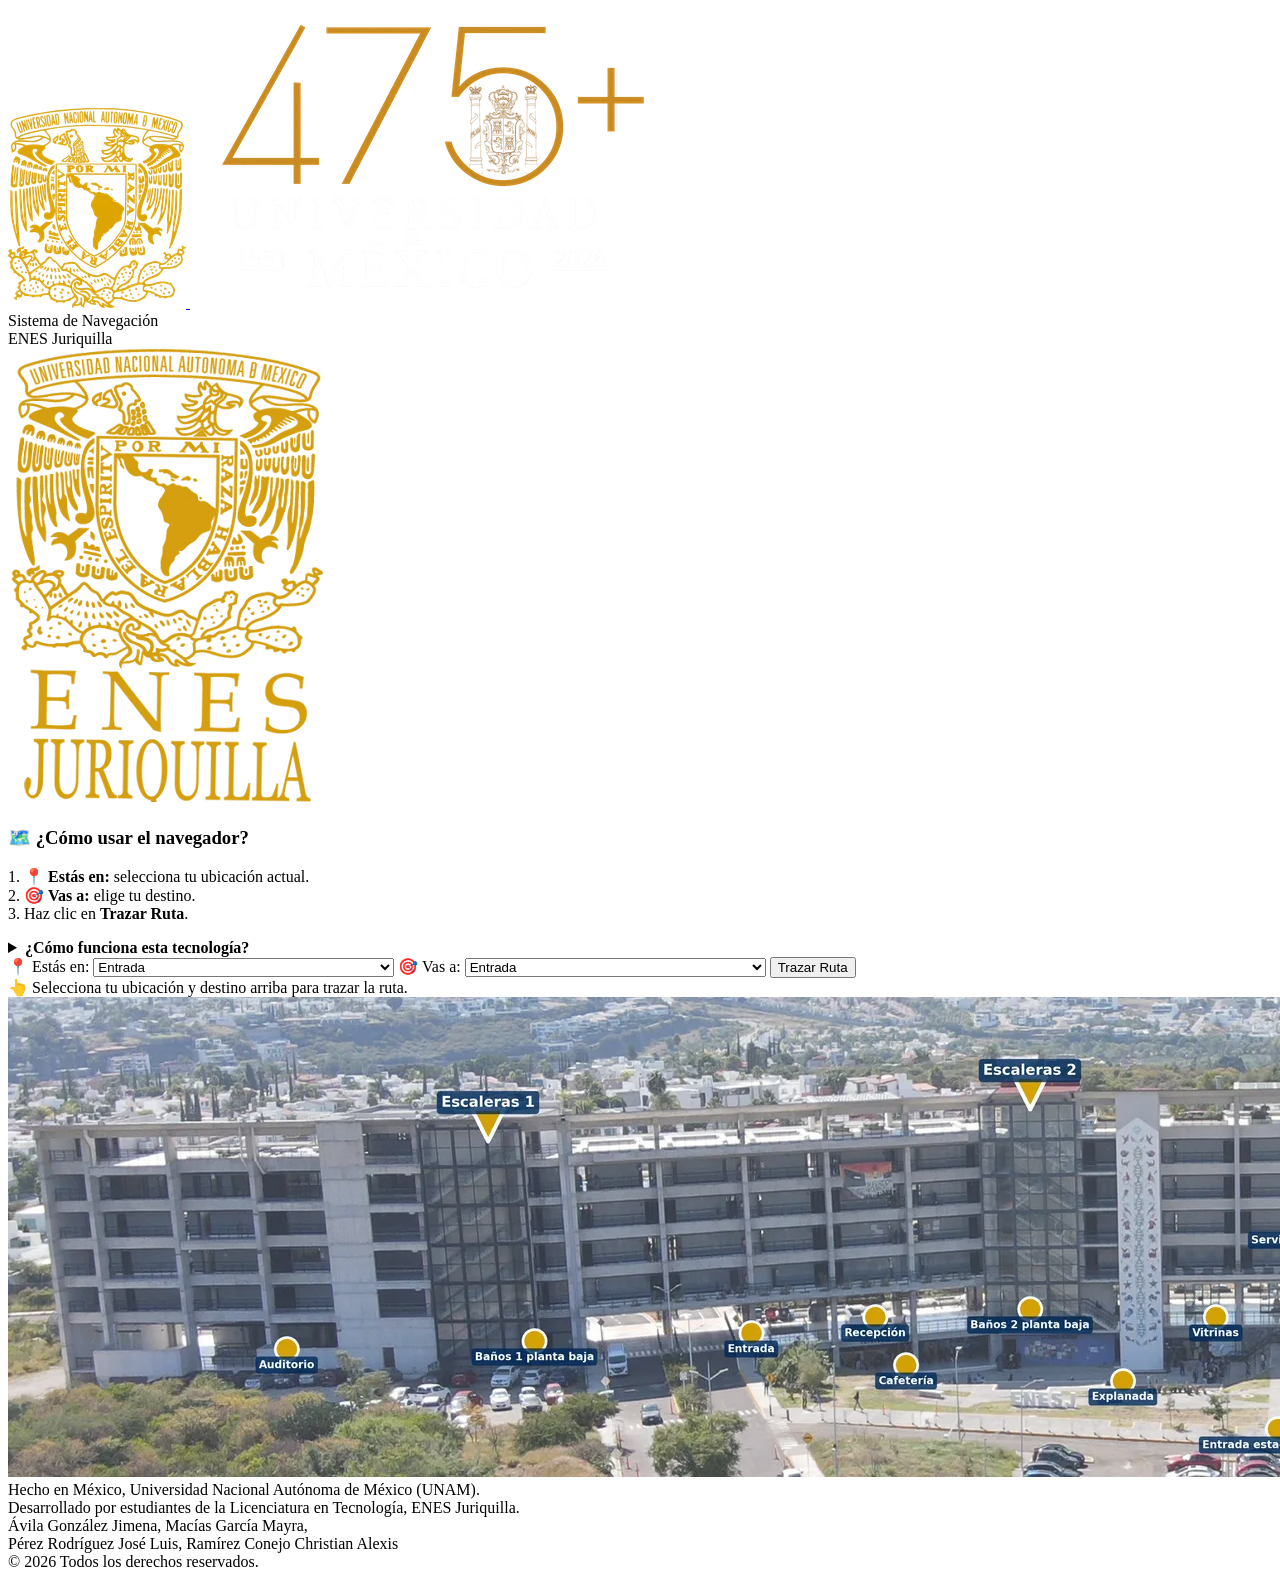
==== index.html @ 670d01b1 "Agregamos las opciones que faltaban y su categoria" ====
<!DOCTYPE html>
<html lang="es">
<head>
    <meta charset="UTF-8">
    <meta name="viewport" content="width=device-width, initial-scale=1.0, maximum-scale=5.0, user-scalable=yes">
    <title>Navegador ENES Juriquilla</title>
    <link rel="icon" href="static/logo_unam_dorado.webp" type="image/webp">
    <link rel="stylesheet" href="styles.css">
</head>
<body>

    <header class="header-institucional">
        <div class="logos-izq">
            <a href="https://www.unam.mx/" target="_blank">
                <img class="logo-header logo-unam-escudo" src="static/logo_unam_dorado_1.webp" alt="UNAM">
            </a>
            <a href="https://www.unam.mx/" target="_blank">
                <img class="logo-header" src="static/Logo_475.webp" alt="UNAM 475">
            </a>
        </div>
        
        <div class="header-titulo">
            Sistema de Navegación<br>ENES Juriquilla
        </div>
        
        <div class="logos-der">
            <a href="https://www.enesjuriquilla.unam.mx/" target="_blank">
                <img class="logo-header" src="static/logo_enes_dorado.webp" alt="ENES">
            </a>
        </div>
    </header>

    <div class="contenido-principal">
        
        <div class="instrucciones">
            <h3>🗺️ ¿Cómo usar el navegador?</h3>
            <p>1. 📍 <b>Estás en:</b> selecciona tu ubicación actual.<br>
            2. 🎯 <b>Vas a:</b> elige tu destino.<br>
            3. Haz clic en <b>Trazar Ruta</b>.</p>
        </div>

        <details>
            <summary><b>¿Cómo funciona esta tecnología?</b></summary>
            <p>Este sistema modela la infraestructura de la escuela usando la <b>Teoría de Grafos:</b> cada salón, escalera, baño o área común se representa como un nodo, y los pasillos que los conectan como aristas con un peso igual a la distancia aproximada en metros entre ambos puntos.</p>

            <p>Para encontrar el camino exacto, utiliza el <b>Algoritmo de Dijkstra</b>, que explora todas las conexiones posibles entre tu ubicación actual y tu destino, y selecciona la combinación de tramos cuya suma de distancias sea la menor posible, considerando incluso cambios de piso a través de escaleras. </p>

            <p>El mapa que ves no es una simulación: corresponde a la distribución real del edificio de la ENES Juriquilla, por lo que la ruta trazada refleja el camino que efectivamente recorrerías a pie dentro del plantel.</p>
        </details>

        <div class="caja-control">
           <label>📍 Estás en:</label>
            <select id="origen">
                <optgroup label="⭐ MÁS USADOS ">
                    <option value="Entrada" selected>Entrada</option>
                    <option value="Entrada estacionamiento">Entrada estacionamiento</option>
                    <option value="Cafetería">Cafetería</option>
                    <option value="Auditorio">Auditorio</option>
                    <option value="Servicios escolares">Servicios escolares</option>
                    <option value="Unidad de investigación de órtesis y prótesis">Unidad de investigación de órtesis y prótesis</option>
                </optgroup>
                </select>

            <label>🎯 Vas a:</label>
            <select id="destino">
                <optgroup label="⭐ MÁS USADOS ">
                    <option value="Entrada">Entrada</option>
                    <option value="Entrada estacionamiento">Entrada estacionamiento</option>
                    <option value="Cafetería">Cafetería</option>
                    <option value="Auditorio">Auditorio</option>
                    <option value="Servicios escolares">Servicios escolares</option>
                    <option value="Unidad de investigación de órtesis y prótesis">Unidad de investigación de órtesis y prótesis</option>
                </optgroup>
                </select>

            <button onclick="trazarRuta()" class="btn-trazar" id="btn-trazar">Trazar Ruta</button>
        </div>

        <div id="alerta-error" class="alert alert-error"></div>
        <div id="alerta-distancia" class="alert alert-success"></div>
        <div id="alerta-camino" class="alert alert-info"></div>

        <div id="alerta-info-inicial" class="alert alert-info" style="display: block;">
            👆 Selecciona tu ubicación y destino arriba para trazar la ruta.
        </div>

        <div class="map-container" id="map-container">
            <img id="mapa-img" src="static/mapa_guia.webp" alt="Mapa">
        </div>

    </div>

    <footer class="footer">
        Hecho en México, Universidad Nacional Autónoma de México (UNAM).<br>
        Desarrollado por estudiantes de la Licenciatura en Tecnología, ENES Juriquilla.<br>
        Ávila González Jimena, Macías García Mayra, <br>
        Pérez Rodríguez José Luis, Ramírez Conejo Christian Alexis<br>
        © 2026 Todos los derechos reservados.
    </footer>
    
    <script>
        // Lista de categorías y sus nodos correspondientes 
        const categoriasNodos = {
            '📝 AULAS': [
                'III-201', 'III-202', 'III-301', 'III-302', 'III-303', 'III-304',
                'IV-301', 'IV-302', 'IV-303', 'IV-304', 'IV-305',
                'Salones de usos múltiples',
                'V-401', 'V-402', 'V-403', 'V-404', 'VI-201', 'VI-202', 'VI-203', 'VI-204',
                'VI-301', 'VI-302', 'VI-303', 'VI-304', 'VI-401', 'VI-402', 'VI-403', 'VI-404',
                'VI-PB01', 'VI-PB02', 'VI-PB03', 'VI-PB04'
            ],
            '🔬 LABORATORIOS': [
                'IV-101', 'IV-102', 'IV-103', 'V-101', 'V-102'
            ],
            '🖥️ LABORATORIOS DE CÓMPUTO': [
                'V-301', 'V-302', 'V-303', 'V-304'
            ],
            '📚 CID': [
                'CID planta baja', 'CID piso 1', 'CID piso 3', 'CID piso 4', 'PC Puma'
            ],
            '💼 SECRETARÍAS Y SERVICIOS': [
                'Cajas', 'Dirección', 'Internalización', 'Lactancia', 'Médico', 'Nutrición', 'Objetos perdidos', 
                'Obervatorio de negocios internacionales', 'Psicología', 'Recepción', 
                'Sala de juntas', 'Secretaría académica', 'Secretaría administrativa', 
                'Secretaría de educación y vinculación', 'Secretaría general', 'Servicios escolares', 'Tics',
                , 
            ],
            '👨‍🏫 ZONA DE DOCENTES': [
                'Zona de docentes 1', 'Zona de docentes 2', 'Zona de docentes 3', 'Zona de docentes 4', 'Zona de docentes 5'
            ],
            '🌿 OTRAS ÁREAS': [
                'Ajedrez', 'Auditorio', 'Cafetería', 'Canchas', 'Deportes', 'Entrada', 
                'Entrada estacionamiento', 'Explanada', 'Gym al aire libre', 'Intendencia de obras', 
                'Jardineras', 'Juegos', 'Microondas', 'Mini circuito', 'Paneles solares',
                'Túnel de viento', 'Vitrinas'
            ]
        };

        const selectOrigen = document.getElementById('origen');
        const selectDestino = document.getElementById('destino');

        // Llenar las listas dinámicamente respetando las categorías
        Object.keys(categoriasNodos).forEach(categoria => {
            let optgroupOrigen = `<optgroup label="${categoria}">`;
            let optgroupDestino = `<optgroup label="${categoria}">`;
            
            categoriasNodos[categoria].forEach(nodo => {
                optgroupOrigen += `<option value="${nodo}">${nodo}</option>`;
                optgroupDestino += `<option value="${nodo}">${nodo}</option>`;
            });

            optgroupOrigen += `</optgroup>`;
            optgroupDestino += `</optgroup>`;

            selectOrigen.innerHTML += optgroupOrigen;
            selectDestino.innerHTML += optgroupDestino;
        });

        // Función para trazar la ruta
        async function trazarRuta() {
            const origen = document.getElementById('origen').value;
            const destino = document.getElementById('destino').value;
            const btn = document.getElementById('btn-trazar');
            
            // Ocultar todas las alertas antes de iniciar
            document.getElementById('alerta-error').style.display = 'none';
            document.getElementById('alerta-distancia').style.display = 'none';
            document.getElementById('alerta-camino').style.display = 'none';
            document.getElementById('alerta-info-inicial').style.display = 'none';

            if (origen === destino) {
                document.getElementById('alerta-info-inicial').style.display = 'block';
                document.getElementById('alerta-info-inicial').innerHTML = `📍🎯 ¡Ya estás aquí!: ${origen}`;
                return;
            }

            btn.innerText = '⏳ Dibujando la ruta...';
            btn.disabled = true;

            try {
                const response = await fetch('/api/trazar', {
                    method: 'POST',
                    headers: { 'Content-Type': 'application/json' },
                    body: JSON.stringify({ origen, destino })
                });

                const data = await response.json();

                if (data.exito) {
                    document.getElementById('alerta-distancia').style.display = 'block';
                    document.getElementById('alerta-distancia').innerHTML = `✅ ¡Ruta Encontrada! Distancia aproximada: ${data.distancia} metros`;
                    
                    document.getElementById('alerta-camino').style.display = 'block';
                    document.getElementById('alerta-camino').innerHTML = `🧭 <b>Camino a seguir:</b> ${data.camino}`;

                    document.getElementById('mapa-img').src = data.imagen;
                } else {
                    document.getElementById('alerta-error').style.display = 'block';
                    document.getElementById('alerta-error').innerText = `❌ ${data.error}`;
                }
            } catch (error) {
                document.getElementById('alerta-error').style.display = 'block';
                document.getElementById('alerta-error').innerText = '❌ Error de conexión con el servidor.';
            }

            btn.innerText = 'Trazar Ruta';
            btn.disabled = false;
        }
    </script>
</body>
</html>
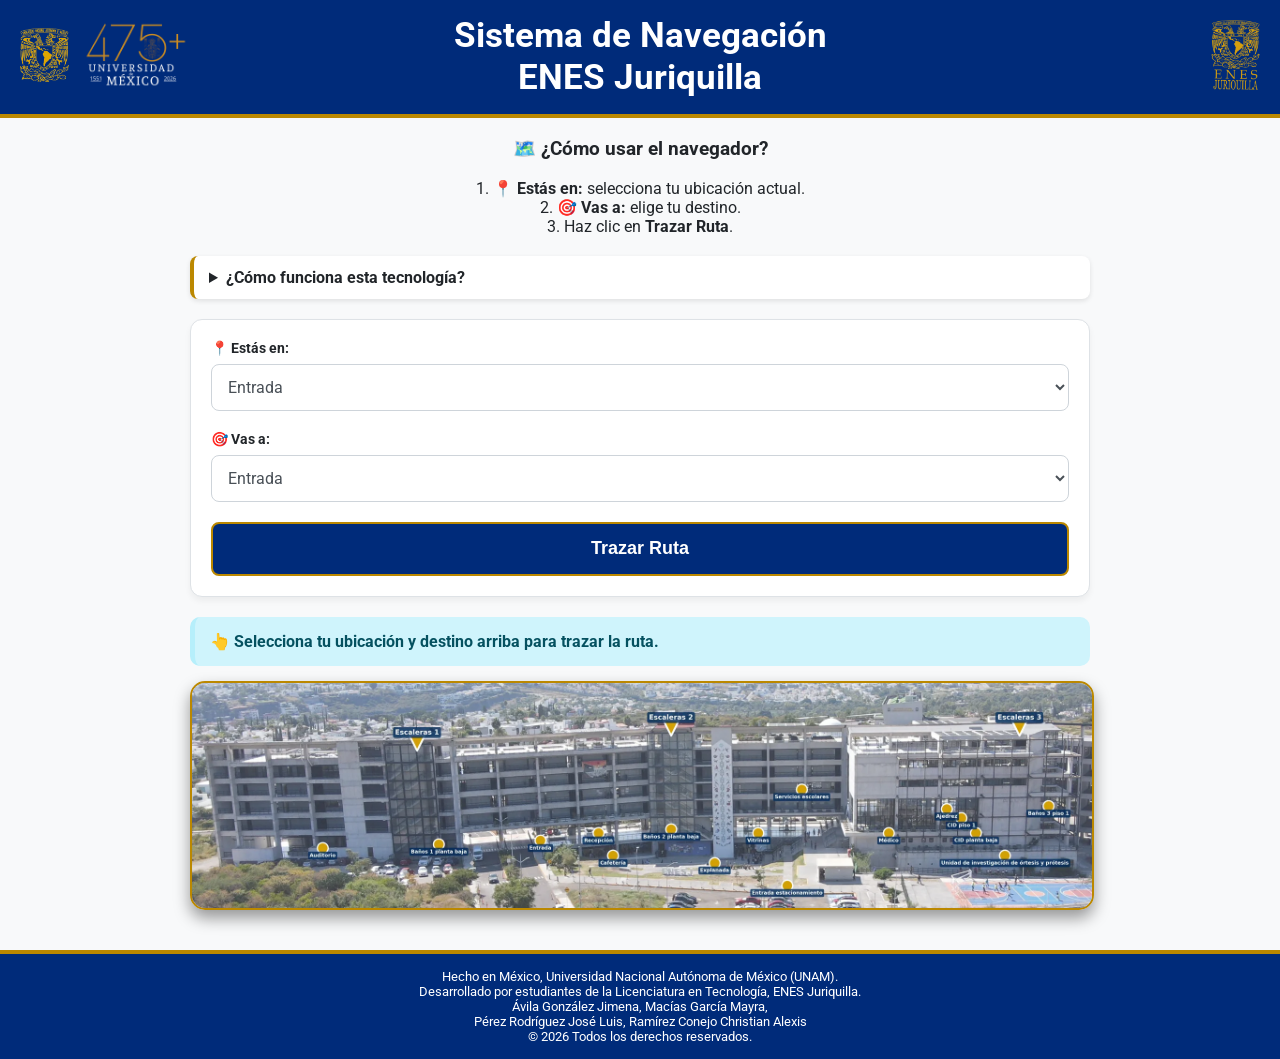
==== commit 5d498e68: "Metimos el styles.css al static/" ====
--- a/index.html
+++ b/index.html
@@ -5,7 +5,7 @@
     <meta name="viewport" content="width=device-width, initial-scale=1.0, maximum-scale=5.0, user-scalable=yes">
     <title>Navegador ENES Juriquilla</title>
     <link rel="icon" href="static/logo_unam_dorado.webp" type="image/webp">
-    <link rel="stylesheet" href="styles.css">
+    <link rel="stylesheet" href="static/styles.css">
 </head>
 <body>
 
--- a/static/styles.css
+++ b/static/styles.css
@@ -0,0 +1,236 @@
+@import url('https://fonts.googleapis.com/css2?family=Roboto:wght@400;700&display=swap');
+
+        :root {
+            --unam-blue: #002B7A;
+            --unam-gold: #BB8800;
+            --bg-color: #F8F9FA;
+            --text-color: #212529;
+            --card-bg: #FFFFFF;
+            --border-color: #DEE2E6;
+            --input-bg: #FFFFFF;
+            --input-border: #CED4DA;
+            --input-text: #495057;
+            --alert-success-bg: #D1E7DD;
+            --alert-success-text: #0F5132;
+            --alert-success-border: #BADBCC;
+            --alert-info-bg: #CFF4FC;
+            --alert-info-text: #055160;
+            --alert-info-border: #B6EFFB;
+            --alert-error-bg: #F8D7DA;
+            --alert-error-text: #842029;
+            --alert-error-border: #F5C2C7;
+        }
+
+        @media (prefers-color-scheme: dark) {
+            :root {
+                --bg-color: #120F0F;
+                --text-color: #F8F9FA;
+                --card-bg: #111111;
+                --border-color: #333333;
+                --input-bg: #222222;
+                --input-border: #555555;
+                --input-text: #FFFFFF;
+                --alert-success-bg: #152C20;
+                --alert-success-text: #57E08B;
+                --alert-success-border: #1B4332;
+                --alert-info-bg: #13243A;
+                --alert-info-text: #66A3EB;
+                --alert-info-border: #1C3B5E;
+                --alert-error-bg: #3B161B;
+                --alert-error-text: #FF8A8F;
+                --alert-error-border: #641220;
+            }
+        }
+
+        body {
+            font-family: 'Roboto', Helvetica, Arial, sans-serif;
+            background-color: var(--bg-color);
+            color: var(--text-color);
+            margin: 0;
+            padding: 0;
+            transition: background-color 0.3s ease, color 0.3s ease;
+        }
+
+        .header-institucional, .footer {
+            background-color: var(--unam-blue);
+            color: white;
+            width: 100%;
+            border-bottom: 4px solid var(--unam-gold);
+            box-sizing: border-box;
+        }
+        
+        .header-institucional {
+            display: flex;
+            justify-content: space-between;
+            align-items: center;
+            padding: 15px 20px;
+            margin-bottom: 20px;
+        }
+
+        .footer {
+            text-align: center;
+            padding: 15px;
+            font-size: 13px;
+            border-top: 4px solid var(--unam-gold);
+            border-bottom: none;
+            margin-top: 40px;
+        }
+
+        .logos-izq, .logos-der { display: flex; align-items: center; gap: 10px; width: 30%; }
+        .logos-der { justify-content: flex-end; }
+        
+        .header-titulo {
+            text-align: center;
+            font-weight: bold;
+            font-size: clamp(20px, 3.5vw, 35px);
+            line-height: 1.2;
+            width: 40%;
+        }
+
+        .logo-header {
+            max-height: 70px;
+            max-width: 100%;
+            object-fit: contain;
+        }
+
+        .logo-unam-escudo {
+            max-height: 55px; 
+        }
+
+        @media (max-width: 768px) {
+            .logo-header { max-height: 60px; } 
+            .logo-unam-escudo { max-height: 50px; } 
+            
+            .header-institucional { padding: 12px 5px; }
+            .logos-izq, .logos-der { gap: 5px; }
+            .logos-izq { width: 40%; }
+            .header-titulo { 
+                width: 35%; 
+                font-size: clamp(14px, 3.5vw, 18px);
+            }
+            .logos-der { width: 25%; }
+        }
+
+        .contenido-principal {
+            max-width: 900px;
+            margin: 0 auto;
+            padding: 0 15px;
+        }
+
+        .instrucciones { text-align: center; margin-bottom: 20px; }
+        
+        details {
+            background-color: var(--card-bg);
+            padding: 12px 15px;
+            border-radius: 8px;
+            margin-bottom: 20px;
+            border-left: 4px solid var(--unam-gold);
+            cursor: pointer;
+            box-shadow: 0 2px 5px rgba(0,0,0,0.1);
+        }
+        details p { font-size: 14px; line-height: 1.5; color: var(--text-color); margin-top: 10px; opacity: 0.9;}
+
+        .caja-control {
+            background-color: var(--card-bg);
+            border: 1px solid var(--border-color);
+            border-radius: 12px;
+            padding: 20px;
+            margin-bottom: 20px;
+            box-shadow: 0 4px 6px rgba(0,0,0,0.05);
+        }
+
+        label {
+            display: block;
+            margin-bottom: 8px;
+            font-size: 14px;
+            font-weight: bold;
+            color: var(--text-color);
+        }
+
+        select {
+            width: 100%;
+            padding: 12px;
+            border-radius: 8px;
+            border: 1px solid var(--input-border);
+            background-color: var(--input-bg);
+            color: var(--input-text);
+            font-size: 16px;
+            font-family: inherit;
+            margin-bottom: 20px;
+        }
+
+        .btn-trazar {
+            background-color: var(--unam-blue);
+            color: white;
+            border: 2px solid var(--unam-gold);
+            border-radius: 8px;
+            width: 100%;
+            height: 3em;
+            font-size: 18px;
+            font-weight: bold;
+            transition: all 0.3s ease;
+            cursor: pointer;
+        }
+        .btn-trazar:hover {
+            background-color: var(--unam-gold);
+            color: var(--unam-blue);
+            border: 2px solid var(--unam-blue);
+        }
+
+        .alert {
+            border-radius: 10px;
+            width: 100%;
+            padding: 15px;
+            margin-bottom: 15px;
+            display: none;
+            box-sizing: border-box;
+            font-size: 16px;
+            font-weight: bold;
+        }
+        .alert-success { background-color: var(--alert-success-bg); color: var(--alert-success-text); border-left: 5px solid var(--alert-success-border); }
+        .alert-info { background-color: var(--alert-info-bg); color: var(--alert-info-text); border-left: 5px solid var(--alert-info-border); }
+        .alert-error { background-color: var(--alert-error-bg); color: var(--alert-error-text); border-left: 5px solid var(--alert-error-border); }
+
+        .map-container {
+            width: 100%;
+            margin-bottom: 30px;
+            text-align: center;
+            display: block;
+        }
+        
+        .map-container img {
+            width: 100%; 
+            height: auto;
+            border-radius: 15px;
+            border: 2px solid var(--unam-gold);
+            box-shadow: 0px 8px 16px rgba(0, 0, 0, 0.4);
+            display: block;
+            margin: 0 auto;
+        }
+
+        @media (max-width: 768px) {
+            .map-container {
+                height: 25vh;
+                overflow-x: auto;
+                overflow-y: hidden;
+                white-space: nowrap;
+                padding: 10px 0;
+                -webkit-overflow-scrolling: touch;
+            }
+            .map-container img {
+                height: 100%; 
+                width: auto;  
+                max-width: none; 
+                display: inline-block;
+            }
+        }
+        
+        .creditos {
+            text-align: center;
+            font-size: 0.85rem;
+            color: #6c757d;
+            margin-top: 30px;
+            padding: 15px;
+            border-top: 1px solid var(--border-color);
+            font-family: 'Roboto', sans-serif;
+        }
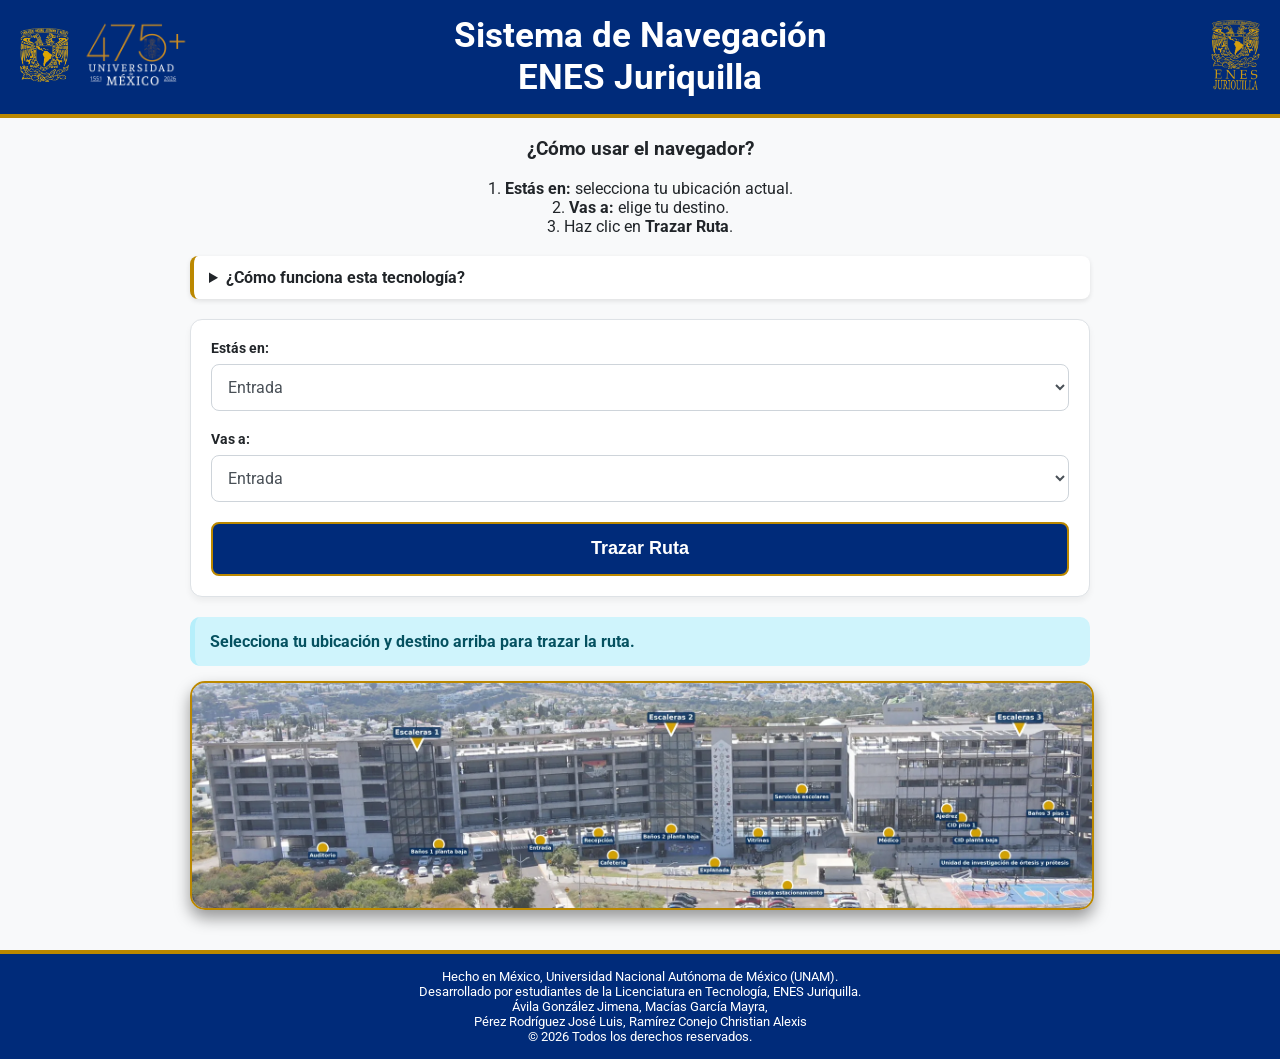
==== commit d15e795c: "Remove emojis" ====
--- a/index.html
+++ b/index.html
@@ -3,7 +3,7 @@
 <head>
     <meta charset="UTF-8">
     <meta name="viewport" content="width=device-width, initial-scale=1.0, maximum-scale=5.0, user-scalable=yes">
-    <title>Navegador ENES Juriquilla</title>
+    <title>Mapa ENES Juriquilla</title>
     <link rel="icon" href="static/logo_unam_dorado.webp" type="image/webp">
     <link rel="stylesheet" href="static/styles.css">
 </head>
@@ -33,9 +33,9 @@
     <div class="contenido-principal">
         
         <div class="instrucciones">
-            <h3>🗺️ ¿Cómo usar el navegador?</h3>
-            <p>1. 📍 <b>Estás en:</b> selecciona tu ubicación actual.<br>
-            2. 🎯 <b>Vas a:</b> elige tu destino.<br>
+            <h3>¿Cómo usar el navegador?</h3>
+            <p>1. <b>Estás en:</b> selecciona tu ubicación actual.<br>
+            2. <b>Vas a:</b> elige tu destino.<br>
             3. Haz clic en <b>Trazar Ruta</b>.</p>
         </div>
 
@@ -49,9 +49,9 @@
         </details>
 
         <div class="caja-control">
-           <label>📍 Estás en:</label>
+           <label>Estás en:</label>
             <select id="origen">
-                <optgroup label="⭐ MÁS USADOS ">
+                <optgroup label="MÁS USADOS ">
                     <option value="Entrada" selected>Entrada</option>
                     <option value="Entrada estacionamiento">Entrada estacionamiento</option>
                     <option value="Cafetería">Cafetería</option>
@@ -61,9 +61,9 @@
                 </optgroup>
                 </select>
 
-            <label>🎯 Vas a:</label>
+            <label>Vas a:</label>
             <select id="destino">
-                <optgroup label="⭐ MÁS USADOS ">
+                <optgroup label="MÁS USADOS ">
                     <option value="Entrada">Entrada</option>
                     <option value="Entrada estacionamiento">Entrada estacionamiento</option>
                     <option value="Cafetería">Cafetería</option>
@@ -81,7 +81,7 @@
         <div id="alerta-camino" class="alert alert-info"></div>
 
         <div id="alerta-info-inicial" class="alert alert-info" style="display: block;">
-            👆 Selecciona tu ubicación y destino arriba para trazar la ruta.
+            Selecciona tu ubicación y destino arriba para trazar la ruta.
         </div>
 
         <div class="map-container" id="map-container">
@@ -98,114 +98,6 @@
         © 2026 Todos los derechos reservados.
     </footer>
     
-    <script>
-        // Lista de categorías y sus nodos correspondientes 
-        const categoriasNodos = {
-            '📝 AULAS': [
-                'III-201', 'III-202', 'III-301', 'III-302', 'III-303', 'III-304',
-                'IV-301', 'IV-302', 'IV-303', 'IV-304', 'IV-305',
-                'Salones de usos múltiples',
-                'V-401', 'V-402', 'V-403', 'V-404', 'VI-201', 'VI-202', 'VI-203', 'VI-204',
-                'VI-301', 'VI-302', 'VI-303', 'VI-304', 'VI-401', 'VI-402', 'VI-403', 'VI-404',
-                'VI-PB01', 'VI-PB02', 'VI-PB03', 'VI-PB04'
-            ],
-            '🔬 LABORATORIOS': [
-                'IV-101', 'IV-102', 'IV-103', 'V-101', 'V-102'
-            ],
-            '🖥️ LABORATORIOS DE CÓMPUTO': [
-                'V-301', 'V-302', 'V-303', 'V-304'
-            ],
-            '📚 CID': [
-                'CID planta baja', 'CID piso 1', 'CID piso 3', 'CID piso 4', 'PC Puma'
-            ],
-            '💼 SECRETARÍAS Y SERVICIOS': [
-                'Cajas', 'Dirección', 'Internalización', 'Lactancia', 'Médico', 'Nutrición', 'Objetos perdidos', 
-                'Obervatorio de negocios internacionales', 'Psicología', 'Recepción', 
-                'Sala de juntas', 'Secretaría académica', 'Secretaría administrativa', 
-                'Secretaría de educación y vinculación', 'Secretaría general', 'Servicios escolares', 'Tics',
-                , 
-            ],
-            '👨‍🏫 ZONA DE DOCENTES': [
-                'Zona de docentes 1', 'Zona de docentes 2', 'Zona de docentes 3', 'Zona de docentes 4', 'Zona de docentes 5'
-            ],
-            '🌿 OTRAS ÁREAS': [
-                'Ajedrez', 'Auditorio', 'Cafetería', 'Canchas', 'Deportes', 'Entrada', 
-                'Entrada estacionamiento', 'Explanada', 'Gym al aire libre', 'Intendencia de obras', 
-                'Jardineras', 'Juegos', 'Microondas', 'Mini circuito', 'Paneles solares',
-                'Túnel de viento', 'Vitrinas'
-            ]
-        };
-
-        const selectOrigen = document.getElementById('origen');
-        const selectDestino = document.getElementById('destino');
-
-        // Llenar las listas dinámicamente respetando las categorías
-        Object.keys(categoriasNodos).forEach(categoria => {
-            let optgroupOrigen = `<optgroup label="${categoria}">`;
-            let optgroupDestino = `<optgroup label="${categoria}">`;
-            
-            categoriasNodos[categoria].forEach(nodo => {
-                optgroupOrigen += `<option value="${nodo}">${nodo}</option>`;
-                optgroupDestino += `<option value="${nodo}">${nodo}</option>`;
-            });
-
-            optgroupOrigen += `</optgroup>`;
-            optgroupDestino += `</optgroup>`;
-
-            selectOrigen.innerHTML += optgroupOrigen;
-            selectDestino.innerHTML += optgroupDestino;
-        });
-
-        // Función para trazar la ruta
-        async function trazarRuta() {
-            const origen = document.getElementById('origen').value;
-            const destino = document.getElementById('destino').value;
-            const btn = document.getElementById('btn-trazar');
-            
-            // Ocultar todas las alertas antes de iniciar
-            document.getElementById('alerta-error').style.display = 'none';
-            document.getElementById('alerta-distancia').style.display = 'none';
-            document.getElementById('alerta-camino').style.display = 'none';
-            document.getElementById('alerta-info-inicial').style.display = 'none';
-
-            if (origen === destino) {
-                document.getElementById('alerta-info-inicial').style.display = 'block';
-                document.getElementById('alerta-info-inicial').innerHTML = `📍🎯 ¡Ya estás aquí!: ${origen}`;
-                return;
-            }
-
-            btn.innerText = '⏳ Dibujando la ruta...';
-            btn.disabled = true;
-
-            try {
-                const response = await fetch('/api/trazar', {
-                    method: 'POST',
-                    headers: { 'Content-Type': 'application/json' },
-                    body: JSON.stringify({ origen, destino })
-                });
-
-                const data = await response.json();
-
-                if (data.exito) {
-                    document.getElementById('alerta-distancia').style.display = 'block';
-                    document.getElementById('alerta-distancia').innerHTML = `✅ ¡Ruta Encontrada! Distancia aproximada: ${data.distancia} metros`;
-                    
-                    document.getElementById('alerta-camino').style.display = 'block';
-                    document.getElementById('alerta-camino').innerHTML = `🧭 <b>Camino a seguir:</b> ${data.camino}`;
-
-                    document.getElementById('mapa-img').src = data.imagen;
-                } else {
-                    document.getElementById('alerta-error').style.display = 'block';
-                    document.getElementById('alerta-error').innerText = `❌ ${data.error}`;
-                }
-            } catch (error) {
-                document.getElementById('alerta-error').style.display = 'block';
-                document.getElementById('alerta-error').innerText = '❌ Error de conexión con el servidor.';
-            }
-
-            btn.innerText = 'Trazar Ruta';
-            btn.disabled = false;
-        }
-    </script>
+    <script src="static/script.js"></script>
 </body>
 </html>
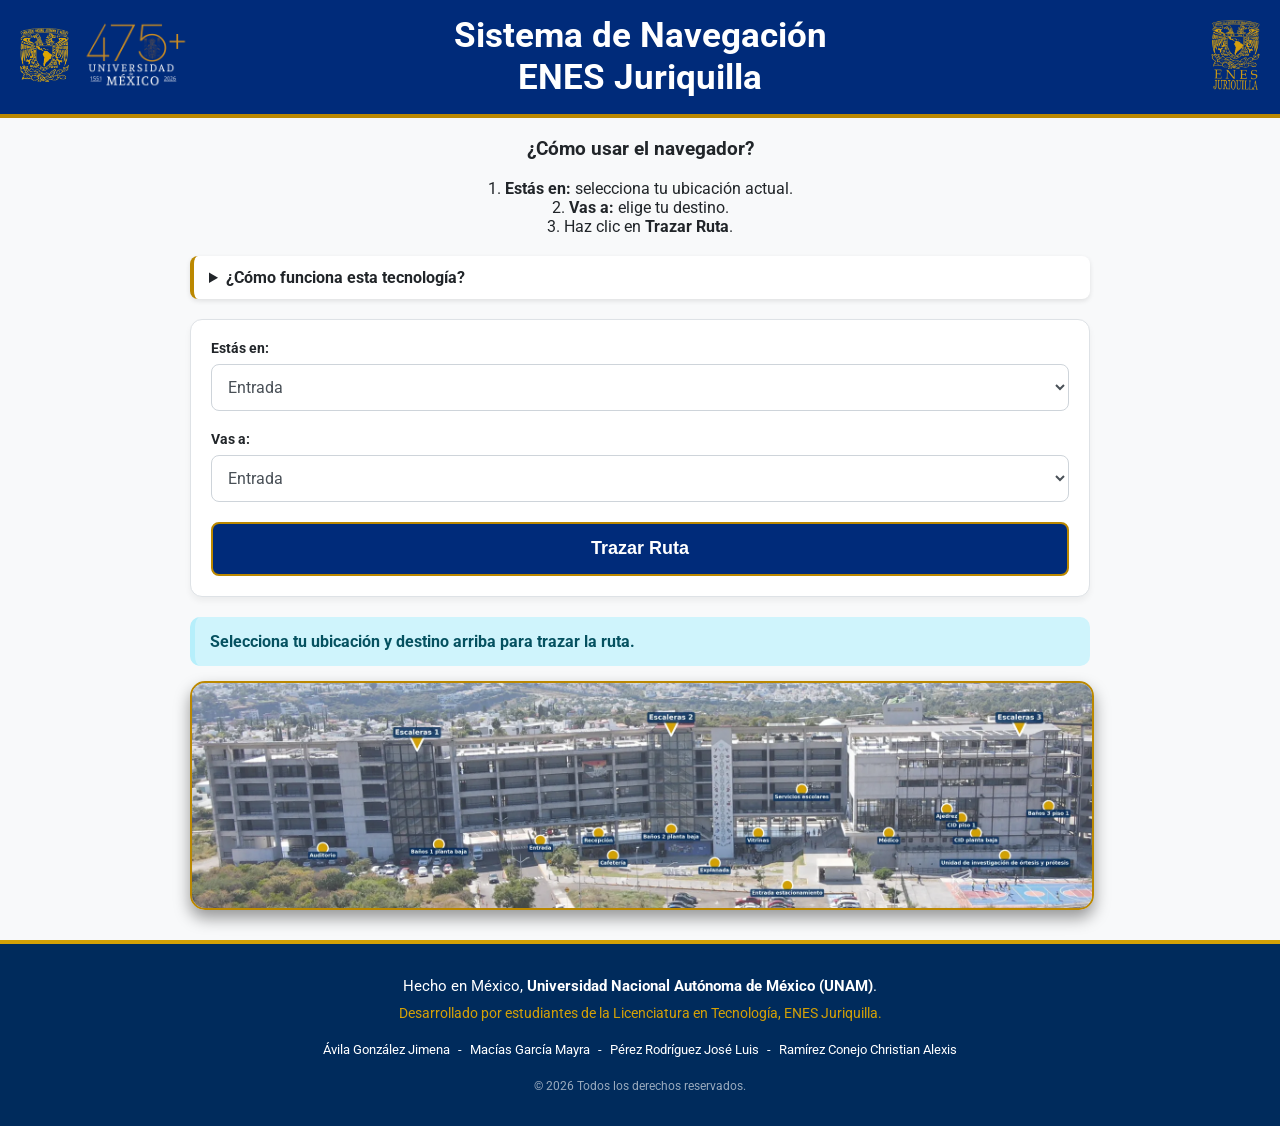
==== commit 8dbb5781: "Update Footer" ====
--- a/index.html
+++ b/index.html
@@ -90,12 +90,18 @@
 
     </div>
 
-    <footer class="footer">
-        Hecho en México, Universidad Nacional Autónoma de México (UNAM).<br>
-        Desarrollado por estudiantes de la Licenciatura en Tecnología, ENES Juriquilla.<br>
-        Ávila González Jimena, Macías García Mayra, <br>
-        Pérez Rodríguez José Luis, Ramírez Conejo Christian Alexis<br>
-        © 2026 Todos los derechos reservados.
+    <footer class="footer-enes">
+    <p class="institucion">Hecho en México, <strong>Universidad Nacional Autónoma de México (UNAM)</strong>.</p>
+    <p class="carrera">Desarrollado por estudiantes de la Licenciatura en Tecnología, ENES Juriquilla.</p>
+    
+    <div class="autores">
+        <span>Ávila González Jimena</span> - 
+        <span>Macías García Mayra</span> -
+        <span>Pérez Rodríguez José Luis</span> -
+        <span>Ramírez Conejo Christian Alexis</span>
+    </div>
+    
+    <p class="copyright">© 2026 Todos los derechos reservados.</p>
     </footer>
     
     <script src="static/script.js"></script>
--- a/static/styles.css
+++ b/static/styles.css
@@ -1,236 +1,340 @@
-@import url('https://fonts.googleapis.com/css2?family=Roboto:wght@400;700&display=swap');
-
-        :root {
-            --unam-blue: #002B7A;
-            --unam-gold: #BB8800;
-            --bg-color: #F8F9FA;
-            --text-color: #212529;
-            --card-bg: #FFFFFF;
-            --border-color: #DEE2E6;
-            --input-bg: #FFFFFF;
-            --input-border: #CED4DA;
-            --input-text: #495057;
-            --alert-success-bg: #D1E7DD;
-            --alert-success-text: #0F5132;
-            --alert-success-border: #BADBCC;
-            --alert-info-bg: #CFF4FC;
-            --alert-info-text: #055160;
-            --alert-info-border: #B6EFFB;
-            --alert-error-bg: #F8D7DA;
-            --alert-error-text: #842029;
-            --alert-error-border: #F5C2C7;
-        }
-
-        @media (prefers-color-scheme: dark) {
-            :root {
-                --bg-color: #120F0F;
-                --text-color: #F8F9FA;
-                --card-bg: #111111;
-                --border-color: #333333;
-                --input-bg: #222222;
-                --input-border: #555555;
-                --input-text: #FFFFFF;
-                --alert-success-bg: #152C20;
-                --alert-success-text: #57E08B;
-                --alert-success-border: #1B4332;
-                --alert-info-bg: #13243A;
-                --alert-info-text: #66A3EB;
-                --alert-info-border: #1C3B5E;
-                --alert-error-bg: #3B161B;
-                --alert-error-text: #FF8A8F;
-                --alert-error-border: #641220;
-            }
-        }
-
-        body {
-            font-family: 'Roboto', Helvetica, Arial, sans-serif;
-            background-color: var(--bg-color);
-            color: var(--text-color);
-            margin: 0;
-            padding: 0;
-            transition: background-color 0.3s ease, color 0.3s ease;
-        }
-
-        .header-institucional, .footer {
-            background-color: var(--unam-blue);
-            color: white;
-            width: 100%;
-            border-bottom: 4px solid var(--unam-gold);
-            box-sizing: border-box;
-        }
-        
-        .header-institucional {
-            display: flex;
-            justify-content: space-between;
-            align-items: center;
-            padding: 15px 20px;
-            margin-bottom: 20px;
-        }
-
-        .footer {
-            text-align: center;
-            padding: 15px;
-            font-size: 13px;
-            border-top: 4px solid var(--unam-gold);
-            border-bottom: none;
-            margin-top: 40px;
-        }
-
-        .logos-izq, .logos-der { display: flex; align-items: center; gap: 10px; width: 30%; }
-        .logos-der { justify-content: flex-end; }
-        
-        .header-titulo {
-            text-align: center;
-            font-weight: bold;
-            font-size: clamp(20px, 3.5vw, 35px);
-            line-height: 1.2;
-            width: 40%;
-        }
-
-        .logo-header {
-            max-height: 70px;
-            max-width: 100%;
-            object-fit: contain;
-        }
-
-        .logo-unam-escudo {
-            max-height: 55px; 
-        }
-
-        @media (max-width: 768px) {
-            .logo-header { max-height: 60px; } 
-            .logo-unam-escudo { max-height: 50px; } 
-            
-            .header-institucional { padding: 12px 5px; }
-            .logos-izq, .logos-der { gap: 5px; }
-            .logos-izq { width: 40%; }
-            .header-titulo { 
-                width: 35%; 
-                font-size: clamp(14px, 3.5vw, 18px);
-            }
-            .logos-der { width: 25%; }
-        }
-
-        .contenido-principal {
-            max-width: 900px;
-            margin: 0 auto;
-            padding: 0 15px;
-        }
-
-        .instrucciones { text-align: center; margin-bottom: 20px; }
-        
-        details {
-            background-color: var(--card-bg);
-            padding: 12px 15px;
-            border-radius: 8px;
-            margin-bottom: 20px;
-            border-left: 4px solid var(--unam-gold);
-            cursor: pointer;
-            box-shadow: 0 2px 5px rgba(0,0,0,0.1);
-        }
-        details p { font-size: 14px; line-height: 1.5; color: var(--text-color); margin-top: 10px; opacity: 0.9;}
-
-        .caja-control {
-            background-color: var(--card-bg);
-            border: 1px solid var(--border-color);
-            border-radius: 12px;
-            padding: 20px;
-            margin-bottom: 20px;
-            box-shadow: 0 4px 6px rgba(0,0,0,0.05);
-        }
-
-        label {
-            display: block;
-            margin-bottom: 8px;
-            font-size: 14px;
-            font-weight: bold;
-            color: var(--text-color);
-        }
-
-        select {
-            width: 100%;
-            padding: 12px;
-            border-radius: 8px;
-            border: 1px solid var(--input-border);
-            background-color: var(--input-bg);
-            color: var(--input-text);
-            font-size: 16px;
-            font-family: inherit;
-            margin-bottom: 20px;
-        }
-
-        .btn-trazar {
-            background-color: var(--unam-blue);
-            color: white;
-            border: 2px solid var(--unam-gold);
-            border-radius: 8px;
-            width: 100%;
-            height: 3em;
-            font-size: 18px;
-            font-weight: bold;
-            transition: all 0.3s ease;
-            cursor: pointer;
-        }
-        .btn-trazar:hover {
-            background-color: var(--unam-gold);
-            color: var(--unam-blue);
-            border: 2px solid var(--unam-blue);
-        }
-
-        .alert {
-            border-radius: 10px;
-            width: 100%;
-            padding: 15px;
-            margin-bottom: 15px;
-            display: none;
-            box-sizing: border-box;
-            font-size: 16px;
-            font-weight: bold;
-        }
-        .alert-success { background-color: var(--alert-success-bg); color: var(--alert-success-text); border-left: 5px solid var(--alert-success-border); }
-        .alert-info { background-color: var(--alert-info-bg); color: var(--alert-info-text); border-left: 5px solid var(--alert-info-border); }
-        .alert-error { background-color: var(--alert-error-bg); color: var(--alert-error-text); border-left: 5px solid var(--alert-error-border); }
-
-        .map-container {
-            width: 100%;
-            margin-bottom: 30px;
-            text-align: center;
-            display: block;
-        }
-        
-        .map-container img {
-            width: 100%; 
-            height: auto;
-            border-radius: 15px;
-            border: 2px solid var(--unam-gold);
-            box-shadow: 0px 8px 16px rgba(0, 0, 0, 0.4);
-            display: block;
-            margin: 0 auto;
-        }
-
-        @media (max-width: 768px) {
-            .map-container {
-                height: 25vh;
-                overflow-x: auto;
-                overflow-y: hidden;
-                white-space: nowrap;
-                padding: 10px 0;
-                -webkit-overflow-scrolling: touch;
-            }
-            .map-container img {
-                height: 100%; 
-                width: auto;  
-                max-width: none; 
-                display: inline-block;
-            }
-        }
-        
-        .creditos {
-            text-align: center;
-            font-size: 0.85rem;
-            color: #6c757d;
-            margin-top: 30px;
-            padding: 15px;
-            border-top: 1px solid var(--border-color);
-            font-family: 'Roboto', sans-serif;
-        }
+@font-face {
+    font-family: 'Roboto';
+    src: url('roboto-regular.woff2') format('woff2');
+    font-weight: 400;
+    font-style: normal;
+    font-display: swap;
+}
+
+@font-face {
+    font-family: 'Roboto';
+    src: url('roboto-bold.woff2') format('woff2');
+    font-weight: 700;
+    font-style: normal;
+    font-display: swap;
+}
+
+:root {
+    --unam-blue: #002B7A;
+    --unam-gold: #BB8800;
+    --bg-color: #F8F9FA;
+    --text-color: #212529;
+    --card-bg: #FFFFFF;
+    --border-color: #DEE2E6;
+    --input-bg: #FFFFFF;
+    --input-border: #CED4DA;
+    --input-text: #495057;
+    --alert-success-bg: #D1E7DD;
+    --alert-success-text: #0F5132;
+    --alert-success-border: #BADBCC;
+    --alert-info-bg: #CFF4FC;
+    --alert-info-text: #055160;
+    --alert-info-border: #B6EFFB;
+    --alert-error-bg: #F8D7DA;
+    --alert-error-text: #842029;
+    --alert-error-border: #F5C2C7;
+}
+
+@media (prefers-color-scheme: dark) {
+    :root {
+        --bg-color: #120F0F;
+        --text-color: #F8F9FA;
+        --card-bg: #111111;
+        --border-color: #333333;
+        --input-bg: #222222;
+        --input-border: #555555;
+        --input-text: #FFFFFF;
+        --alert-success-bg: #152C20;
+        --alert-success-text: #57E08B;
+        --alert-success-border: #1B4332;
+        --alert-info-bg: #13243A;
+        --alert-info-text: #66A3EB;
+        --alert-info-border: #1C3B5E;
+        --alert-error-bg: #3B161B;
+        --alert-error-text: #FF8A8F;
+        --alert-error-border: #641220;
+    }
+}
+
+body {
+    font-family: 'Roboto', Helvetica, Arial, sans-serif;
+    background-color: var(--bg-color);
+    color: var(--text-color);
+    margin: 0;
+    padding: 0;
+    transition: background-color 0.3s ease, color 0.3s ease;
+}
+
+.header-institucional,
+.footer {
+    background-color: var(--unam-blue);
+    color: white;
+    width: 100%;
+    border-bottom: 4px solid var(--unam-gold);
+    box-sizing: border-box;
+}
+
+.header-institucional {
+    display: flex;
+    justify-content: space-between;
+    align-items: center;
+    padding: 15px 20px;
+    margin-bottom: 20px;
+}
+
+.footer {
+    text-align: center;
+    padding: 15px;
+    font-size: 13px;
+    border-top: 4px solid var(--unam-gold);
+    border-bottom: none;
+    margin-top: 40px;
+}
+
+.logos-izq,
+.logos-der {
+    display: flex;
+    align-items: center;
+    gap: 10px;
+    width: 30%;
+}
+
+.logos-der {
+    justify-content: flex-end;
+}
+
+.header-titulo {
+    text-align: center;
+    font-weight: bold;
+    font-size: clamp(20px, 3.5vw, 35px);
+    line-height: 1.2;
+    width: 40%;
+}
+
+.logo-header {
+    max-height: 70px;
+    max-width: 100%;
+    object-fit: contain;
+}
+
+.logo-unam-escudo {
+    max-height: 55px;
+}
+
+@media (max-width: 768px) {
+    .logo-header {
+        max-height: 60px;
+    }
+
+    .logo-unam-escudo {
+        max-height: 50px;
+    }
+
+    .header-institucional {
+        padding: 12px 5px;
+    }
+
+    .logos-izq,
+    .logos-der {
+        gap: 5px;
+    }
+
+    .logos-izq {
+        width: 40%;
+    }
+
+    .header-titulo {
+        width: 35%;
+        font-size: clamp(14px, 3.5vw, 18px);
+    }
+
+    .logos-der {
+        width: 25%;
+    }
+}
+
+.contenido-principal {
+    max-width: 900px;
+    margin: 0 auto;
+    padding: 0 15px;
+}
+
+.instrucciones {
+    text-align: center;
+    margin-bottom: 20px;
+}
+
+details {
+    background-color: var(--card-bg);
+    padding: 12px 15px;
+    border-radius: 8px;
+    margin-bottom: 20px;
+    border-left: 4px solid var(--unam-gold);
+    cursor: pointer;
+    box-shadow: 0 2px 5px rgba(0, 0, 0, 0.1);
+}
+
+details p {
+    font-size: 14px;
+    line-height: 1.5;
+    color: var(--text-color);
+    margin-top: 10px;
+    opacity: 0.9;
+}
+
+.caja-control {
+    background-color: var(--card-bg);
+    border: 1px solid var(--border-color);
+    border-radius: 12px;
+    padding: 20px;
+    margin-bottom: 20px;
+    box-shadow: 0 4px 6px rgba(0, 0, 0, 0.05);
+}
+
+label {
+    display: block;
+    margin-bottom: 8px;
+    font-size: 14px;
+    font-weight: bold;
+    color: var(--text-color);
+}
+
+select {
+    width: 100%;
+    padding: 12px;
+    border-radius: 8px;
+    border: 1px solid var(--input-border);
+    background-color: var(--input-bg);
+    color: var(--input-text);
+    font-size: 16px;
+    font-family: inherit;
+    margin-bottom: 20px;
+}
+
+.btn-trazar {
+    background-color: var(--unam-blue);
+    color: white;
+    border: 2px solid var(--unam-gold);
+    border-radius: 8px;
+    width: 100%;
+    height: 3em;
+    font-size: 18px;
+    font-weight: bold;
+    transition: all 0.3s ease;
+    cursor: pointer;
+}
+
+.btn-trazar:hover {
+    background-color: var(--unam-gold);
+    color: var(--unam-blue);
+    border: 2px solid var(--unam-blue);
+}
+
+.alert {
+    border-radius: 10px;
+    width: 100%;
+    padding: 15px;
+    margin-bottom: 15px;
+    display: none;
+    box-sizing: border-box;
+    font-size: 16px;
+    font-weight: bold;
+}
+
+.alert-success {
+    background-color: var(--alert-success-bg);
+    color: var(--alert-success-text);
+    border-left: 5px solid var(--alert-success-border);
+}
+
+.alert-info {
+    background-color: var(--alert-info-bg);
+    color: var(--alert-info-text);
+    border-left: 5px solid var(--alert-info-border);
+}
+
+.alert-error {
+    background-color: var(--alert-error-bg);
+    color: var(--alert-error-text);
+    border-left: 5px solid var(--alert-error-border);
+}
+
+.map-container {
+    width: 100%;
+    margin-bottom: 30px;
+    text-align: center;
+    display: block;
+}
+
+.map-container img {
+    width: 100%;
+    height: auto;
+    border-radius: 15px;
+    border: 2px solid var(--unam-gold);
+    box-shadow: 0px 8px 16px rgba(0, 0, 0, 0.4);
+    display: block;
+    margin: 0 auto;
+}
+
+@media (max-width: 768px) {
+    .map-container {
+        height: 25vh;
+        overflow-x: auto;
+        overflow-y: hidden;
+        white-space: nowrap;
+        padding: 10px 0;
+        -webkit-overflow-scrolling: touch;
+    }
+
+    .map-container img {
+        height: 100%;
+        width: auto;
+        max-width: none;
+        display: inline-block;
+    }
+}
+
+.footer-enes {
+    font-family: 'Roboto', sans-serif;
+    background-color: #002B5C;
+    color: #ffffff;
+    text-align: center;
+    padding: 30px 20px;
+    line-height: 1.6;
+    border-top: 4px solid #D4A106;
+}
+
+.footer-enes p,
+.footer-enes div {
+    margin: 0;
+}
+
+.footer-enes .institucion {
+    font-size: 15px;
+    margin-bottom: 4px;
+}
+
+.footer-enes .carrera {
+    font-size: 14px;
+    color: #D4A106;
+    margin-bottom: 16px;
+}
+
+.footer-enes .autores {
+    font-size: 13px;
+    font-weight: 300;
+    margin-bottom: 16px;
+    max-width: 800px;
+    margin-left: auto;
+    margin-right: auto;
+}
+
+.footer-enes .autores span {
+    display: inline-block;
+    padding: 0 5px;
+}
+
+.footer-enes .copyright {
+    font-size: 12px;
+    opacity: 0.6;
+}
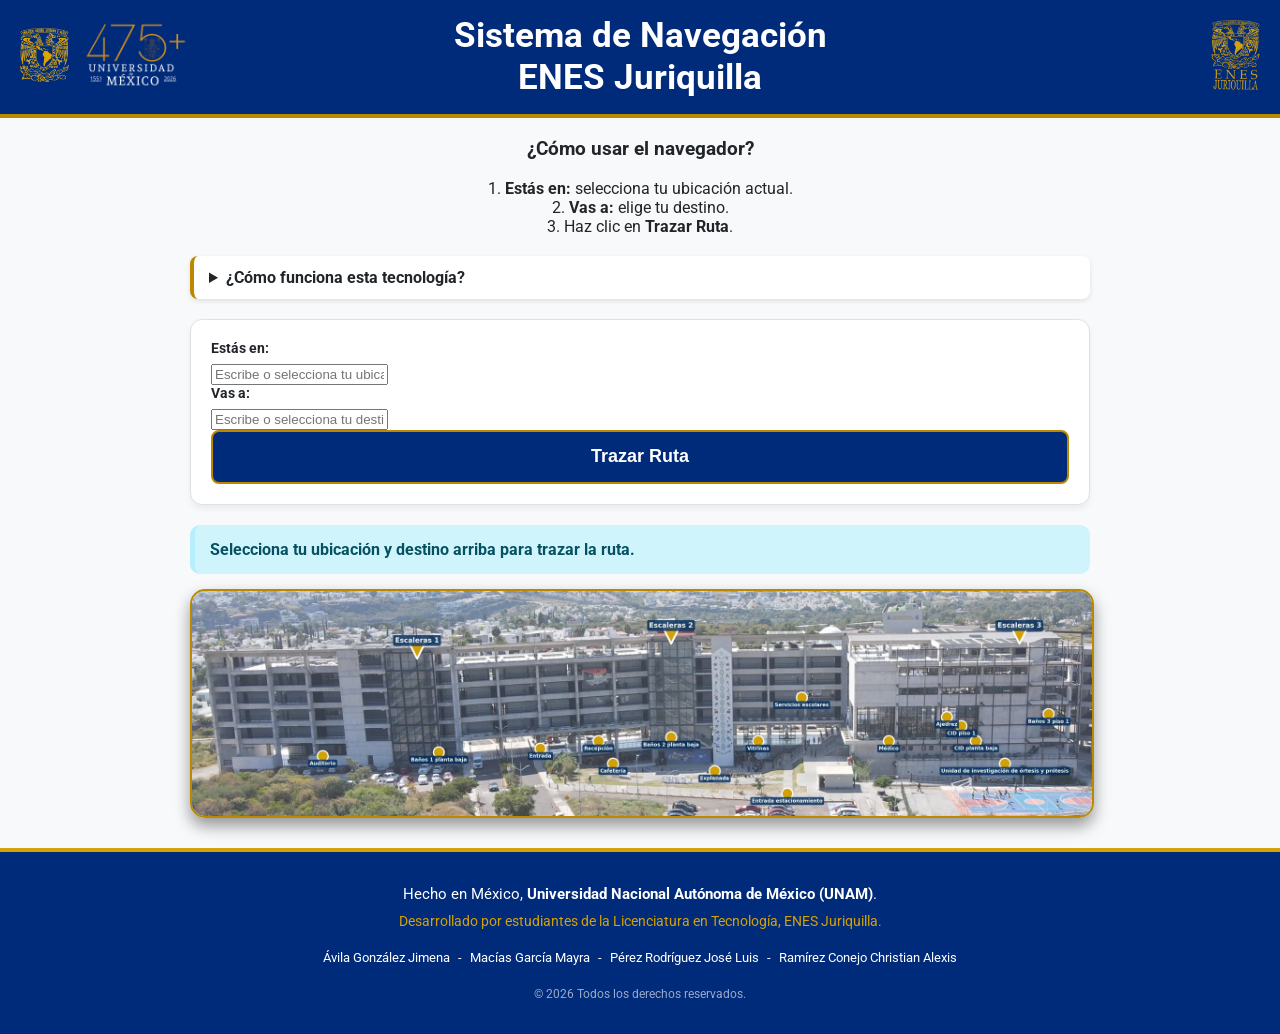
==== commit 7ab23bdb: "Google analytics and search" ====
--- a/index.html
+++ b/index.html
@@ -6,6 +6,16 @@
     <title>Mapa ENES Juriquilla</title>
     <link rel="icon" href="static/logo_unam_dorado.webp" type="image/webp">
     <link rel="stylesheet" href="static/styles.css">
+
+    <!-- Google tag (gtag.js) -->
+    <script async src="https://www.googletagmanager.com/gtag/js?id=G-EDWKD13KDD"></script>
+    <script>
+        window.dataLayer = window.dataLayer || [];
+        function gtag(){dataLayer.push(arguments);}
+        gtag('js', new Date());
+
+        gtag('config', 'G-EDWKD13KDD');
+    </script>
 </head>
 <body>
 
@@ -49,29 +59,17 @@
         </details>
 
         <div class="caja-control">
-           <label>Estás en:</label>
-            <select id="origen">
-                <optgroup label="MÁS USADOS ">
-                    <option value="Entrada" selected>Entrada</option>
-                    <option value="Entrada estacionamiento">Entrada estacionamiento</option>
-                    <option value="Cafetería">Cafetería</option>
-                    <option value="Auditorio">Auditorio</option>
-                    <option value="Servicios escolares">Servicios escolares</option>
-                    <option value="Unidad de investigación de órtesis y prótesis">Unidad de investigación de órtesis y prótesis</option>
-                </optgroup>
-                </select>
+            <label>Estás en:</label>
+            <div class="buscador-container">
+                <input type="text" id="origen" class="input-buscador" placeholder="Escribe o selecciona tu ubicación..." autocomplete="off">
+                <div class="lista-opciones" id="lista-origen"></div>
+            </div>
 
             <label>Vas a:</label>
-            <select id="destino">
-                <optgroup label="MÁS USADOS ">
-                    <option value="Entrada">Entrada</option>
-                    <option value="Entrada estacionamiento">Entrada estacionamiento</option>
-                    <option value="Cafetería">Cafetería</option>
-                    <option value="Auditorio">Auditorio</option>
-                    <option value="Servicios escolares">Servicios escolares</option>
-                    <option value="Unidad de investigación de órtesis y prótesis">Unidad de investigación de órtesis y prótesis</option>
-                </optgroup>
-                </select>
+            <div class="buscador-container">
+                <input type="text" id="destino" class="input-buscador" placeholder="Escribe o selecciona tu destino..." autocomplete="off">
+                <div class="lista-opciones" id="lista-destino"></div>
+            </div>
 
             <button onclick="trazarRuta()" class="btn-trazar" id="btn-trazar">Trazar Ruta</button>
         </div>
--- a/static/styles.css
+++ b/static/styles.css
@@ -296,7 +296,7 @@
 
 .footer-enes {
     font-family: 'Roboto', sans-serif;
-    background-color: #002B5C;
+    background-color: #002B7A;
     color: #ffffff;
     text-align: center;
     padding: 30px 20px;
